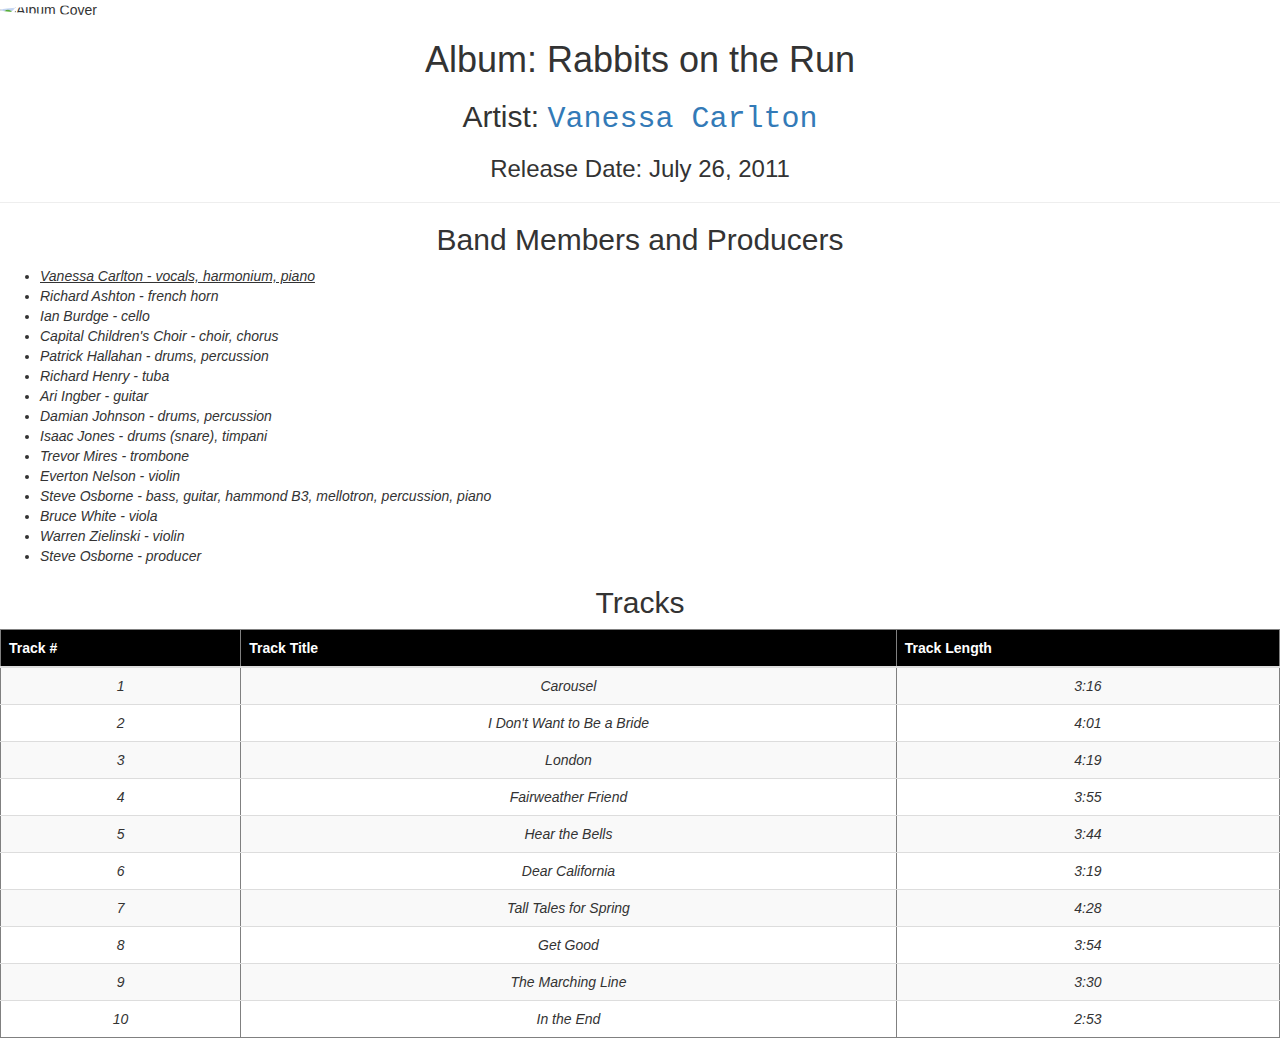
==== html/AlbumPageLab/index.html @ 41cb14c4 "Lab - Album Page V6" ====
<!DOCTYPE html>
<html>
    <head>
        <title>Rabbits on the Run</title>
        <link rel="stylesheet" type="text/css" href="albumStyles.css">
        <link rel="stylesheet" type="text/css" href="bootstrap.css">
        <style>
            a {
                font-family: monospace;
                text-decoration: none;
            }
            a:hover {
                text-decoration: underline;
                background-color: greenyellow;
        </style>
    </head>
    <body>
<!--        <div class="albumArt"></div>-->
        <img src="images/albumArt.jpg" alt="Album Cover" class="img-circle img-responsive" style="margin:0 auto;"/></p>
        <h1 class="decorativeFont">Album: Rabbits on the Run</h1>
        <h2>Artist: <a href="http://www.vanessacarlton.com">Vanessa Carlton</a></h2>
        <h3>Release Date: July 26, 2011</h3>
        <hr/>
        <h2 class="decorativeFont">Band Members and Producers</h2>
        <ul>
            <li id="primaryArtist">Vanessa Carlton - vocals, harmonium, piano</li>
            <li>Richard Ashton - french horn</li>
            <li>Ian Burdge - cello</li>
            <li>Capital Children's Choir - choir, chorus</li>
            <li>Patrick Hallahan - drums, percussion</li>
            <li>Richard Henry - tuba</li>
            <li>Ari Ingber - guitar</li>
            <li>Damian Johnson - drums, percussion</li>
            <li>Isaac Jones - drums (snare), timpani</li>
            <li>Trevor Mires - trombone</li>
            <li>Everton Nelson - violin</li>
            <li>Steve Osborne - bass, guitar, hammond B3, mellotron, percussion, piano</li>
            <li>Bruce White - viola</li>
            <li>Warren Zielinski - violin</li>
            <li>Steve Osborne - producer</li>
        </ul>
        <h2>Tracks</h2>
        <div class="table-responsive">
            <table border="1" class="table table-striped">
                <thead>
                    <tr bgcolor="black" class="tracklist">
                        <th>Track #</th>
                        <th>Track Title</th>
                        <th>Track Length</th>
                    </tr>
                </thead>
                <tbody>
                    <tr>
                        <td style="text-align:center;">1</td>
                        <td style="text-align:center;">Carousel</td>
                        <td style="text-align:center;">3:16</td>
                    </tr>
                    <tr>
                        <td style="text-align:center;">2</td>
                        <td style="text-align:center;">I Don't Want to Be a Bride</td>
                        <td style="text-align:center;">4:01</td>
                    </tr>
                    <tr>
                        <td style="text-align:center;">3</td>
                        <td style="text-align:center;">London</td>
                        <td style="text-align:center;">4:19</td>
                    </tr>
                    <tr>
                        <td style="text-align:center;">4</td>
                        <td style="text-align:center;">Fairweather Friend</td>
                        <td style="text-align:center;">3:55</td>
                    </tr>
                    <tr>
                        <td style="text-align:center;">5</td>
                        <td style="text-align:center;">Hear the Bells</td>
                        <td style="text-align:center;">3:44</td>
                    </tr>
                    <tr>
                        <td style="text-align:center;">6</td>
                        <td style="text-align:center;">Dear California</td>
                        <td style="text-align:center;">3:19</td>
                    </tr>
                    <tr>
                        <td style="text-align:center;">7</td>
                        <td style="text-align:center;">Tall Tales for Spring</td>
                        <td style="text-align:center;">4:28</td>
                    </tr>
                    <tr>
                        <td style="text-align:center;">8</td>
                        <td style="text-align:center;">Get Good</td>
                        <td style="text-align:center;">3:54</td>
                    </tr>
                    <tr>
                        <td style="text-align:center;">9</td>
                        <td style="text-align:center;">The Marching Line</td>
                        <td style="text-align:center;">3:30</td>
                    </tr>
                    <tr>
                        <td style="text-align:center;">10</td>
                        <td style="text-align:center;">In the End</td>
                        <td style="text-align:center;">2:53</td>
                </tbody>
            </table>
        </div>
    </body>
</html>
---- html/AlbumPageLab/albumStyles.css ----
body {
    background-color: darkgray;
}
h1, h2, h3 {
    color: navy;
    text-align: center;
}
li {
    font-style: italic;
}
#primaryArtist {
    text-decoration: underline;
}
.tracklist {
    color: white;
}
.albumArt {
    background-image: url("images/albumArt.jpg");
    background-repeat: no-repeat;
    background-size: 400px;
    background-position: center center;
    width: 100%;
    height: 400px;
}
.decorativeFont {
    font-family: sans-serif;
}
td {
    font-style: italic;
}
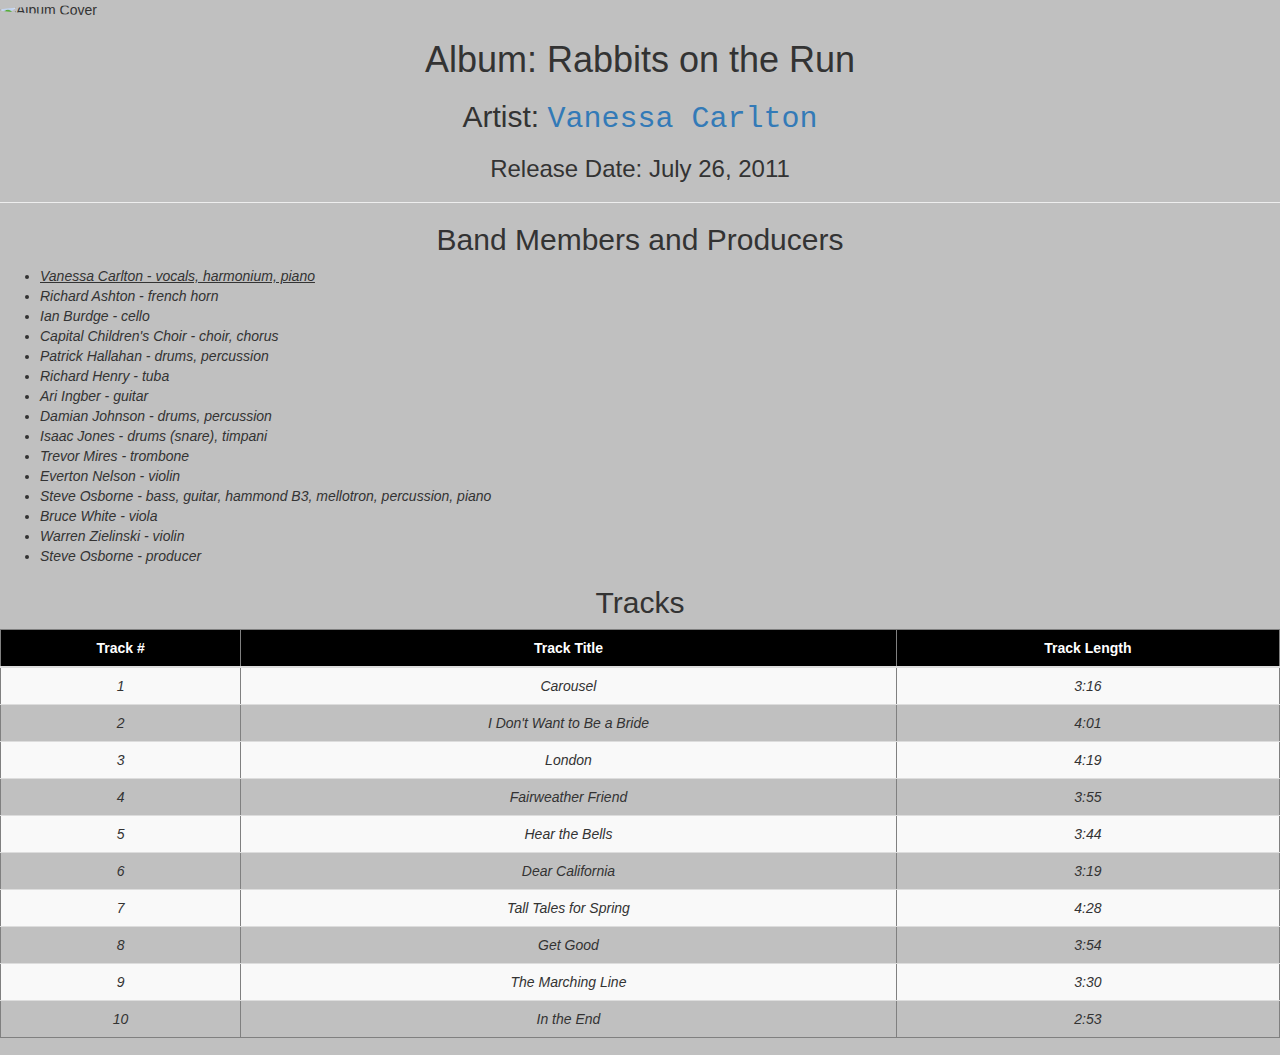
==== commit 3870d96c: "Cleaned up Restaurant and Album sites" ====
--- a/html/AlbumPageLab/index.html
+++ b/html/AlbumPageLab/index.html
@@ -4,18 +4,8 @@
         <title>Rabbits on the Run</title>
         <link rel="stylesheet" type="text/css" href="albumStyles.css">
         <link rel="stylesheet" type="text/css" href="bootstrap.css">
-        <style>
-            a {
-                font-family: monospace;
-                text-decoration: none;
-            }
-            a:hover {
-                text-decoration: underline;
-                background-color: greenyellow;
-        </style>
     </head>
-    <body>
-<!--        <div class="albumArt"></div>-->
+    <body style="background-color:silver">
         <img src="images/albumArt.jpg" alt="Album Cover" class="img-circle img-responsive" style="margin:0 auto;"/></p>
         <h1 class="decorativeFont">Album: Rabbits on the Run</h1>
         <h2>Artist: <a href="http://www.vanessacarlton.com">Vanessa Carlton</a></h2>
@@ -44,63 +34,63 @@
             <table border="1" class="table table-striped">
                 <thead>
                     <tr bgcolor="black" class="tracklist">
-                        <th>Track #</th>
-                        <th>Track Title</th>
-                        <th>Track Length</th>
+                        <th style="text-align: center">Track #</th>
+                        <th style="text-align: center">Track Title</th>
+                        <th style="text-align: center">Track Length</th>
                     </tr>
                 </thead>
                 <tbody>
                     <tr>
-                        <td style="text-align:center;">1</td>
-                        <td style="text-align:center;">Carousel</td>
-                        <td style="text-align:center;">3:16</td>
+                        <td>1</td>
+                        <td>Carousel</td>
+                        <td>3:16</td>
                     </tr>
                     <tr>
-                        <td style="text-align:center;">2</td>
-                        <td style="text-align:center;">I Don't Want to Be a Bride</td>
-                        <td style="text-align:center;">4:01</td>
+                        <td>2</td>
+                        <td>I Don't Want to Be a Bride</td>
+                        <td>4:01</td>
                     </tr>
                     <tr>
-                        <td style="text-align:center;">3</td>
-                        <td style="text-align:center;">London</td>
-                        <td style="text-align:center;">4:19</td>
+                        <td>3</td>
+                        <td>London</td>
+                        <td>4:19</td>
                     </tr>
                     <tr>
-                        <td style="text-align:center;">4</td>
-                        <td style="text-align:center;">Fairweather Friend</td>
-                        <td style="text-align:center;">3:55</td>
+                        <td>4</td>
+                        <td>Fairweather Friend</td>
+                        <td>3:55</td>
                     </tr>
                     <tr>
-                        <td style="text-align:center;">5</td>
-                        <td style="text-align:center;">Hear the Bells</td>
-                        <td style="text-align:center;">3:44</td>
+                        <td>5</td>
+                        <td>Hear the Bells</td>
+                        <td>3:44</td>
                     </tr>
                     <tr>
-                        <td style="text-align:center;">6</td>
-                        <td style="text-align:center;">Dear California</td>
-                        <td style="text-align:center;">3:19</td>
+                        <td>6</td>
+                        <td>Dear California</td>
+                        <td>3:19</td>
                     </tr>
                     <tr>
-                        <td style="text-align:center;">7</td>
-                        <td style="text-align:center;">Tall Tales for Spring</td>
-                        <td style="text-align:center;">4:28</td>
+                        <td>7</td>
+                        <td>Tall Tales for Spring</td>
+                        <td>4:28</td>
                     </tr>
                     <tr>
-                        <td style="text-align:center;">8</td>
-                        <td style="text-align:center;">Get Good</td>
-                        <td style="text-align:center;">3:54</td>
+                        <td>8</td>
+                        <td>Get Good</td>
+                        <td>3:54</td>
                     </tr>
                     <tr>
-                        <td style="text-align:center;">9</td>
-                        <td style="text-align:center;">The Marching Line</td>
-                        <td style="text-align:center;">3:30</td>
+                        <td>9</td>
+                        <td>The Marching Line</td>
+                        <td>3:30</td>
                     </tr>
                     <tr>
-                        <td style="text-align:center;">10</td>
-                        <td style="text-align:center;">In the End</td>
-                        <td style="text-align:center;">2:53</td>
+                        <td>10</td>
+                        <td>In the End</td>
+                        <td>2:53</td>
                 </tbody>
             </table>
         </div>
     </body>
-</html>+</html>
--- a/html/AlbumPageLab/albumStyles.css
+++ b/html/AlbumPageLab/albumStyles.css
@@ -1,6 +1,11 @@
-body {
-    background-color: darkgray;
+a {
+    font-family: monospace;
+    text-decoration: none;
 }
+a:hover {
+    text-decoration: underline;
+    background-color: lightcoral;
+  }
 h1, h2, h3 {
     color: navy;
     text-align: center;
@@ -14,17 +19,10 @@
 .tracklist {
     color: white;
 }
-.albumArt {
-    background-image: url("images/albumArt.jpg");
-    background-repeat: no-repeat;
-    background-size: 400px;
-    background-position: center center;
-    width: 100%;
-    height: 400px;
-}
 .decorativeFont {
     font-family: sans-serif;
 }
 td {
     font-style: italic;
-}+    text-align: center;
+}
